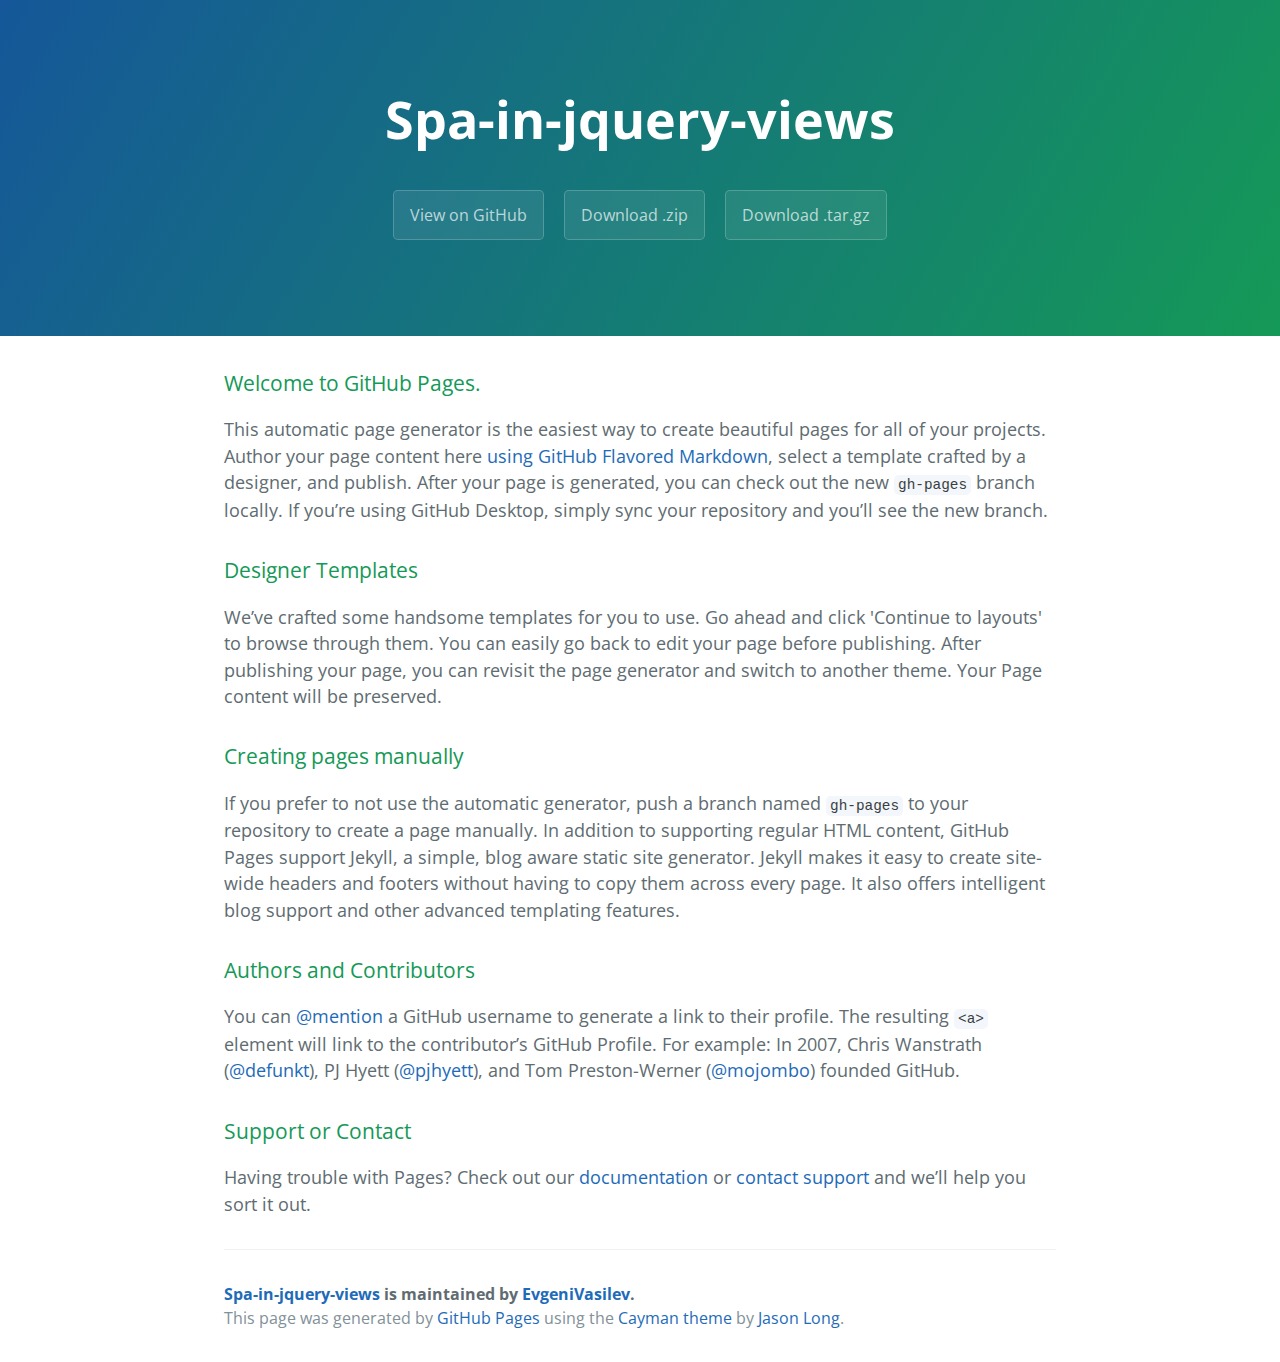
==== index.html @ 951f65dc "Create gh-pages branch via GitHub" ====
<!DOCTYPE html>
<html lang="en-us">
  <head>
    <meta charset="UTF-8">
    <title>Spa-in-jquery-views by EvgeniVasilev</title>
    <meta name="viewport" content="width=device-width, initial-scale=1">
    <link rel="stylesheet" type="text/css" href="stylesheets/normalize.css" media="screen">
    <link href='https://fonts.googleapis.com/css?family=Open+Sans:400,700' rel='stylesheet' type='text/css'>
    <link rel="stylesheet" type="text/css" href="stylesheets/stylesheet.css" media="screen">
    <link rel="stylesheet" type="text/css" href="stylesheets/github-light.css" media="screen">
  </head>
  <body>
    <section class="page-header">
      <h1 class="project-name">Spa-in-jquery-views</h1>
      <h2 class="project-tagline"></h2>
      <a href="https://github.com/EvgeniVasilev/spa-in-jquery-views" class="btn">View on GitHub</a>
      <a href="https://github.com/EvgeniVasilev/spa-in-jquery-views/zipball/master" class="btn">Download .zip</a>
      <a href="https://github.com/EvgeniVasilev/spa-in-jquery-views/tarball/master" class="btn">Download .tar.gz</a>
    </section>

    <section class="main-content">
      <h3>
<a id="welcome-to-github-pages" class="anchor" href="#welcome-to-github-pages" aria-hidden="true"><span aria-hidden="true" class="octicon octicon-link"></span></a>Welcome to GitHub Pages.</h3>

<p>This automatic page generator is the easiest way to create beautiful pages for all of your projects. Author your page content here <a href="https://guides.github.com/features/mastering-markdown/">using GitHub Flavored Markdown</a>, select a template crafted by a designer, and publish. After your page is generated, you can check out the new <code>gh-pages</code> branch locally. If you’re using GitHub Desktop, simply sync your repository and you’ll see the new branch.</p>

<h3>
<a id="designer-templates" class="anchor" href="#designer-templates" aria-hidden="true"><span aria-hidden="true" class="octicon octicon-link"></span></a>Designer Templates</h3>

<p>We’ve crafted some handsome templates for you to use. Go ahead and click 'Continue to layouts' to browse through them. You can easily go back to edit your page before publishing. After publishing your page, you can revisit the page generator and switch to another theme. Your Page content will be preserved.</p>

<h3>
<a id="creating-pages-manually" class="anchor" href="#creating-pages-manually" aria-hidden="true"><span aria-hidden="true" class="octicon octicon-link"></span></a>Creating pages manually</h3>

<p>If you prefer to not use the automatic generator, push a branch named <code>gh-pages</code> to your repository to create a page manually. In addition to supporting regular HTML content, GitHub Pages support Jekyll, a simple, blog aware static site generator. Jekyll makes it easy to create site-wide headers and footers without having to copy them across every page. It also offers intelligent blog support and other advanced templating features.</p>

<h3>
<a id="authors-and-contributors" class="anchor" href="#authors-and-contributors" aria-hidden="true"><span aria-hidden="true" class="octicon octicon-link"></span></a>Authors and Contributors</h3>

<p>You can <a href="https://help.github.com/articles/basic-writing-and-formatting-syntax/#mentioning-users-and-teams" class="user-mention">@mention</a> a GitHub username to generate a link to their profile. The resulting <code>&lt;a&gt;</code> element will link to the contributor’s GitHub Profile. For example: In 2007, Chris Wanstrath (<a href="https://github.com/defunkt" class="user-mention">@defunkt</a>), PJ Hyett (<a href="https://github.com/pjhyett" class="user-mention">@pjhyett</a>), and Tom Preston-Werner (<a href="https://github.com/mojombo" class="user-mention">@mojombo</a>) founded GitHub.</p>

<h3>
<a id="support-or-contact" class="anchor" href="#support-or-contact" aria-hidden="true"><span aria-hidden="true" class="octicon octicon-link"></span></a>Support or Contact</h3>

<p>Having trouble with Pages? Check out our <a href="https://help.github.com/pages">documentation</a> or <a href="https://github.com/contact">contact support</a> and we’ll help you sort it out.</p>

      <footer class="site-footer">
        <span class="site-footer-owner"><a href="https://github.com/EvgeniVasilev/spa-in-jquery-views">Spa-in-jquery-views</a> is maintained by <a href="https://github.com/EvgeniVasilev">EvgeniVasilev</a>.</span>

        <span class="site-footer-credits">This page was generated by <a href="https://pages.github.com">GitHub Pages</a> using the <a href="https://github.com/jasonlong/cayman-theme">Cayman theme</a> by <a href="https://twitter.com/jasonlong">Jason Long</a>.</span>
      </footer>

    </section>

  
  </body>
</html>
---- stylesheets/stylesheet.css ----
* {
  box-sizing: border-box; }

body {
  padding: 0;
  margin: 0;
  font-family: "Open Sans", "Helvetica Neue", Helvetica, Arial, sans-serif;
  font-size: 16px;
  line-height: 1.5;
  color: #606c71; }

a {
  color: #1e6bb8;
  text-decoration: none; }
  a:hover {
    text-decoration: underline; }

.btn {
  display: inline-block;
  margin-bottom: 1rem;
  color: rgba(255, 255, 255, 0.7);
  background-color: rgba(255, 255, 255, 0.08);
  border-color: rgba(255, 255, 255, 0.2);
  border-style: solid;
  border-width: 1px;
  border-radius: 0.3rem;
  transition: color 0.2s, background-color 0.2s, border-color 0.2s; }
  .btn + .btn {
    margin-left: 1rem; }

.btn:hover {
  color: rgba(255, 255, 255, 0.8);
  text-decoration: none;
  background-color: rgba(255, 255, 255, 0.2);
  border-color: rgba(255, 255, 255, 0.3); }

@media screen and (min-width: 64em) {
  .btn {
    padding: 0.75rem 1rem; } }

@media screen and (min-width: 42em) and (max-width: 64em) {
  .btn {
    padding: 0.6rem 0.9rem;
    font-size: 0.9rem; } }

@media screen and (max-width: 42em) {
  .btn {
    display: block;
    width: 100%;
    padding: 0.75rem;
    font-size: 0.9rem; }
    .btn + .btn {
      margin-top: 1rem;
      margin-left: 0; } }

.page-header {
  color: #fff;
  text-align: center;
  background-color: #159957;
  background-image: linear-gradient(120deg, #155799, #159957); }

@media screen and (min-width: 64em) {
  .page-header {
    padding: 5rem 6rem; } }

@media screen and (min-width: 42em) and (max-width: 64em) {
  .page-header {
    padding: 3rem 4rem; } }

@media screen and (max-width: 42em) {
  .page-header {
    padding: 2rem 1rem; } }

.project-name {
  margin-top: 0;
  margin-bottom: 0.1rem; }

@media screen and (min-width: 64em) {
  .project-name {
    font-size: 3.25rem; } }

@media screen and (min-width: 42em) and (max-width: 64em) {
  .project-name {
    font-size: 2.25rem; } }

@media screen and (max-width: 42em) {
  .project-name {
    font-size: 1.75rem; } }

.project-tagline {
  margin-bottom: 2rem;
  font-weight: normal;
  opacity: 0.7; }

@media screen and (min-width: 64em) {
  .project-tagline {
    font-size: 1.25rem; } }

@media screen and (min-width: 42em) and (max-width: 64em) {
  .project-tagline {
    font-size: 1.15rem; } }

@media screen and (max-width: 42em) {
  .project-tagline {
    font-size: 1rem; } }

.main-content :first-child {
  margin-top: 0; }
.main-content img {
  max-width: 100%; }
.main-content h1, .main-content h2, .main-content h3, .main-content h4, .main-content h5, .main-content h6 {
  margin-top: 2rem;
  margin-bottom: 1rem;
  font-weight: normal;
  color: #159957; }
.main-content p {
  margin-bottom: 1em; }
.main-content code {
  padding: 2px 4px;
  font-family: Consolas, "Liberation Mono", Menlo, Courier, monospace;
  font-size: 0.9rem;
  color: #383e41;
  background-color: #f3f6fa;
  border-radius: 0.3rem; }
.main-content pre {
  padding: 0.8rem;
  margin-top: 0;
  margin-bottom: 1rem;
  font: 1rem Consolas, "Liberation Mono", Menlo, Courier, monospace;
  color: #567482;
  word-wrap: normal;
  background-color: #f3f6fa;
  border: solid 1px #dce6f0;
  border-radius: 0.3rem; }
  .main-content pre > code {
    padding: 0;
    margin: 0;
    font-size: 0.9rem;
    color: #567482;
    word-break: normal;
    white-space: pre;
    background: transparent;
    border: 0; }
.main-content .highlight {
  margin-bottom: 1rem; }
  .main-content .highlight pre {
    margin-bottom: 0;
    word-break: normal; }
.main-content .highlight pre, .main-content pre {
  padding: 0.8rem;
  overflow: auto;
  font-size: 0.9rem;
  line-height: 1.45;
  border-radius: 0.3rem; }
.main-content pre code, .main-content pre tt {
  display: inline;
  max-width: initial;
  padding: 0;
  margin: 0;
  overflow: initial;
  line-height: inherit;
  word-wrap: normal;
  background-color: transparent;
  border: 0; }
  .main-content pre code:before, .main-content pre code:after, .main-content pre tt:before, .main-content pre tt:after {
    content: normal; }
.main-content ul, .main-content ol {
  margin-top: 0; }
.main-content blockquote {
  padding: 0 1rem;
  margin-left: 0;
  color: #819198;
  border-left: 0.3rem solid #dce6f0; }
  .main-content blockquote > :first-child {
    margin-top: 0; }
  .main-content blockquote > :last-child {
    margin-bottom: 0; }
.main-content table {
  display: block;
  width: 100%;
  overflow: auto;
  word-break: normal;
  word-break: keep-all; }
  .main-content table th {
    font-weight: bold; }
  .main-content table th, .main-content table td {
    padding: 0.5rem 1rem;
    border: 1px solid #e9ebec; }
.main-content dl {
  padding: 0; }
  .main-content dl dt {
    padding: 0;
    margin-top: 1rem;
    font-size: 1rem;
    font-weight: bold; }
  .main-content dl dd {
    padding: 0;
    margin-bottom: 1rem; }
.main-content hr {
  height: 2px;
  padding: 0;
  margin: 1rem 0;
  background-color: #eff0f1;
  border: 0; }

@media screen and (min-width: 64em) {
  .main-content {
    max-width: 64rem;
    padding: 2rem 6rem;
    margin: 0 auto;
    font-size: 1.1rem; } }

@media screen and (min-width: 42em) and (max-width: 64em) {
  .main-content {
    padding: 2rem 4rem;
    font-size: 1.1rem; } }

@media screen and (max-width: 42em) {
  .main-content {
    padding: 2rem 1rem;
    font-size: 1rem; } }

.site-footer {
  padding-top: 2rem;
  margin-top: 2rem;
  border-top: solid 1px #eff0f1; }

.site-footer-owner {
  display: block;
  font-weight: bold; }

.site-footer-credits {
  color: #819198; }

@media screen and (min-width: 64em) {
  .site-footer {
    font-size: 1rem; } }

@media screen and (min-width: 42em) and (max-width: 64em) {
  .site-footer {
    font-size: 1rem; } }

@media screen and (max-width: 42em) {
  .site-footer {
    font-size: 0.9rem; } }
---- stylesheets/github-light.css ----
/*
   Copyright 2014 GitHub Inc.

   Licensed under the Apache License, Version 2.0 (the "License");
   you may not use this file except in compliance with the License.
   You may obtain a copy of the License at

       http://www.apache.org/licenses/LICENSE-2.0

   Unless required by applicable law or agreed to in writing, software
   distributed under the License is distributed on an "AS IS" BASIS,
   WITHOUT WARRANTIES OR CONDITIONS OF ANY KIND, either express or implied.
   See the License for the specific language governing permissions and
   limitations under the License.

*/

.pl-c /* comment */ {
  color: #969896;
}

.pl-c1      /* constant, markup.raw, meta.diff.header, meta.module-reference, meta.property-name, support, support.constant, support.variable, variable.other.constant */,
.pl-s .pl-v /* string variable */ {
  color: #0086b3;
}

.pl-e  /* entity */,
.pl-en /* entity.name */ {
  color: #795da3;
}

.pl-s .pl-s1 /* string source */,
.pl-smi      /* storage.modifier.import, storage.modifier.package, storage.type.java, variable.other, variable.parameter.function */ {
  color: #333;
}

.pl-ent /* entity.name.tag */ {
  color: #63a35c;
}

.pl-k /* keyword, storage, storage.type */ {
  color: #a71d5d;
}

.pl-pds              /* punctuation.definition.string, string.regexp.character-class */,
.pl-s                /* string */,
.pl-s .pl-pse .pl-s1 /* string punctuation.section.embedded source */,
.pl-sr               /* string.regexp */,
.pl-sr .pl-cce       /* string.regexp constant.character.escape */,
.pl-sr .pl-sra       /* string.regexp string.regexp.arbitrary-repitition */,
.pl-sr .pl-sre       /* string.regexp source.ruby.embedded */ {
  color: #183691;
}

.pl-v /* variable */ {
  color: #ed6a43;
}

.pl-id /* invalid.deprecated */ {
  color: #b52a1d;
}

.pl-ii /* invalid.illegal */ {
  background-color: #b52a1d;
  color: #f8f8f8;
}

.pl-sr .pl-cce /* string.regexp constant.character.escape */ {
  color: #63a35c;
  font-weight: bold;
}

.pl-ml /* markup.list */ {
  color: #693a17;
}

.pl-mh        /* markup.heading */,
.pl-mh .pl-en /* markup.heading entity.name */,
.pl-ms        /* meta.separator */ {
  color: #1d3e81;
  font-weight: bold;
}

.pl-mq /* markup.quote */ {
  color: #008080;
}

.pl-mi /* markup.italic */ {
  color: #333;
  font-style: italic;
}

.pl-mb /* markup.bold */ {
  color: #333;
  font-weight: bold;
}

.pl-md /* markup.deleted, meta.diff.header.from-file */ {
  background-color: #ffecec;
  color: #bd2c00;
}

.pl-mi1 /* markup.inserted, meta.diff.header.to-file */ {
  background-color: #eaffea;
  color: #55a532;
}

.pl-mdr /* meta.diff.range */ {
  color: #795da3;
  font-weight: bold;
}

.pl-mo /* meta.output */ {
  color: #1d3e81;
}
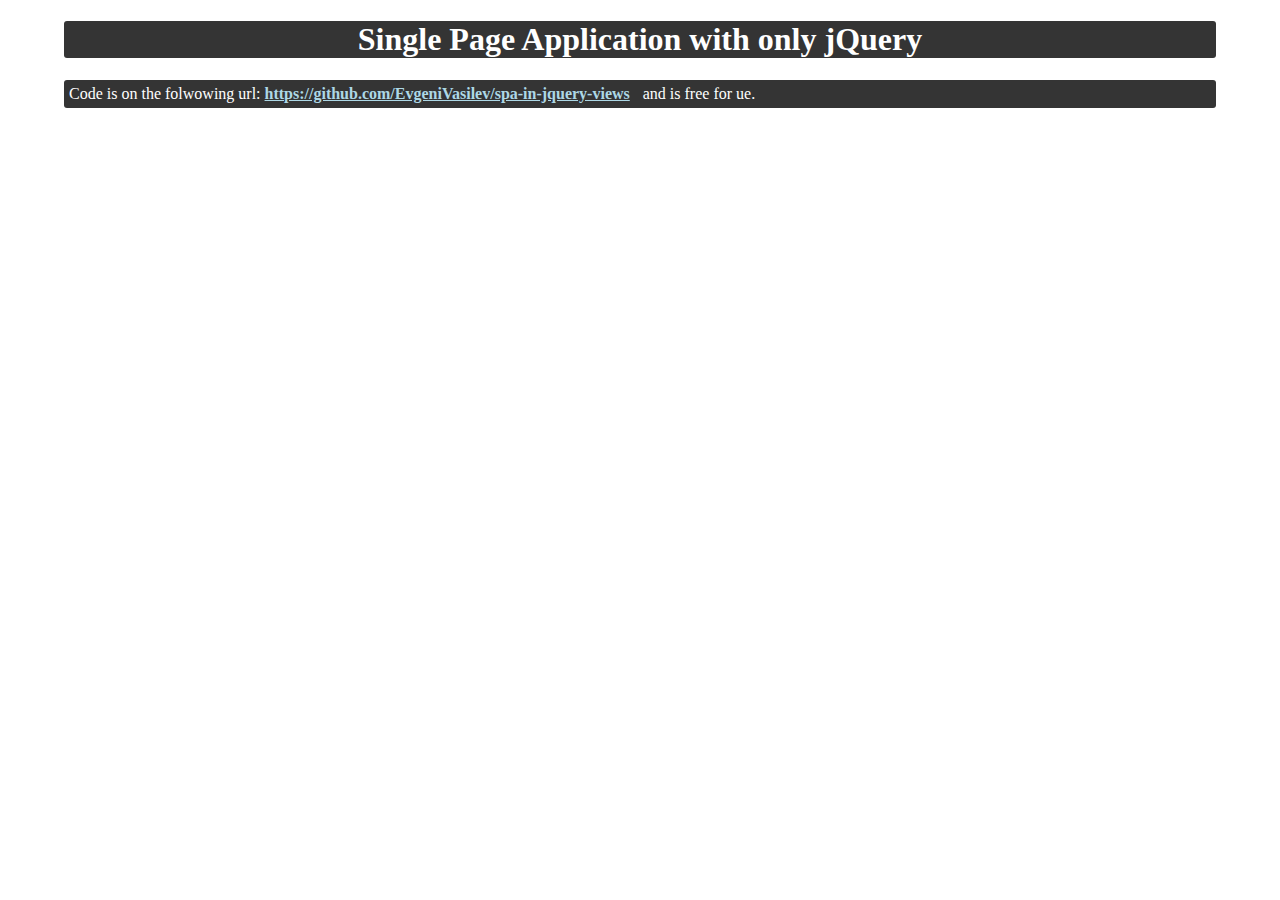
==== commit 50f2f124: "Initial commit." ====
--- a/index.html
+++ b/index.html
@@ -1,57 +1,25 @@
 <!DOCTYPE html>
-<html lang="en-us">
-  <head>
+<html lang="en">
+
+<head>
     <meta charset="UTF-8">
-    <title>Spa-in-jquery-views by EvgeniVasilev</title>
-    <meta name="viewport" content="width=device-width, initial-scale=1">
-    <link rel="stylesheet" type="text/css" href="stylesheets/normalize.css" media="screen">
-    <link href='https://fonts.googleapis.com/css?family=Open+Sans:400,700' rel='stylesheet' type='text/css'>
-    <link rel="stylesheet" type="text/css" href="stylesheets/stylesheet.css" media="screen">
-    <link rel="stylesheet" type="text/css" href="stylesheets/github-light.css" media="screen">
-  </head>
-  <body>
-    <section class="page-header">
-      <h1 class="project-name">Spa-in-jquery-views</h1>
-      <h2 class="project-tagline"></h2>
-      <a href="https://github.com/EvgeniVasilev/spa-in-jquery-views" class="btn">View on GitHub</a>
-      <a href="https://github.com/EvgeniVasilev/spa-in-jquery-views/zipball/master" class="btn">Download .zip</a>
-      <a href="https://github.com/EvgeniVasilev/spa-in-jquery-views/tarball/master" class="btn">Download .tar.gz</a>
-    </section>
+    <title>Single Page Application in jQuery with Views</title>
+    <script src="../bower_components/jquery/dist/jquery.js"></script>
+    <script src="scripts/controller.js"></script>
+    <link rel="stylesheet" href="./styles.css" />
+</head>
 
-    <section class="main-content">
-      <h3>
-<a id="welcome-to-github-pages" class="anchor" href="#welcome-to-github-pages" aria-hidden="true"><span aria-hidden="true" class="octicon octicon-link"></span></a>Welcome to GitHub Pages.</h3>
+<body class="container">
+    <div class="header">
+        <h1>Single Page Application with only jQuery</h1>
+    </div>
+    <div id="nav"></div> 
+    
+    <div id="container"></div>
+       
+  <div class="footer">
+      <p>Code is on the folwowing url:&nbsp;<a href="https://github.com/EvgeniVasilev/spa-in-jquery-views"  target="_blank">https://github.com/EvgeniVasilev/spa-in-jquery-views</a>&nbsp; and is free for ue.</p>
+  </div>
+</body>
 
-<p>This automatic page generator is the easiest way to create beautiful pages for all of your projects. Author your page content here <a href="https://guides.github.com/features/mastering-markdown/">using GitHub Flavored Markdown</a>, select a template crafted by a designer, and publish. After your page is generated, you can check out the new <code>gh-pages</code> branch locally. If you’re using GitHub Desktop, simply sync your repository and you’ll see the new branch.</p>
-
-<h3>
-<a id="designer-templates" class="anchor" href="#designer-templates" aria-hidden="true"><span aria-hidden="true" class="octicon octicon-link"></span></a>Designer Templates</h3>
-
-<p>We’ve crafted some handsome templates for you to use. Go ahead and click 'Continue to layouts' to browse through them. You can easily go back to edit your page before publishing. After publishing your page, you can revisit the page generator and switch to another theme. Your Page content will be preserved.</p>
-
-<h3>
-<a id="creating-pages-manually" class="anchor" href="#creating-pages-manually" aria-hidden="true"><span aria-hidden="true" class="octicon octicon-link"></span></a>Creating pages manually</h3>
-
-<p>If you prefer to not use the automatic generator, push a branch named <code>gh-pages</code> to your repository to create a page manually. In addition to supporting regular HTML content, GitHub Pages support Jekyll, a simple, blog aware static site generator. Jekyll makes it easy to create site-wide headers and footers without having to copy them across every page. It also offers intelligent blog support and other advanced templating features.</p>
-
-<h3>
-<a id="authors-and-contributors" class="anchor" href="#authors-and-contributors" aria-hidden="true"><span aria-hidden="true" class="octicon octicon-link"></span></a>Authors and Contributors</h3>
-
-<p>You can <a href="https://help.github.com/articles/basic-writing-and-formatting-syntax/#mentioning-users-and-teams" class="user-mention">@mention</a> a GitHub username to generate a link to their profile. The resulting <code>&lt;a&gt;</code> element will link to the contributor’s GitHub Profile. For example: In 2007, Chris Wanstrath (<a href="https://github.com/defunkt" class="user-mention">@defunkt</a>), PJ Hyett (<a href="https://github.com/pjhyett" class="user-mention">@pjhyett</a>), and Tom Preston-Werner (<a href="https://github.com/mojombo" class="user-mention">@mojombo</a>) founded GitHub.</p>
-
-<h3>
-<a id="support-or-contact" class="anchor" href="#support-or-contact" aria-hidden="true"><span aria-hidden="true" class="octicon octicon-link"></span></a>Support or Contact</h3>
-
-<p>Having trouble with Pages? Check out our <a href="https://help.github.com/pages">documentation</a> or <a href="https://github.com/contact">contact support</a> and we’ll help you sort it out.</p>
-
-      <footer class="site-footer">
-        <span class="site-footer-owner"><a href="https://github.com/EvgeniVasilev/spa-in-jquery-views">Spa-in-jquery-views</a> is maintained by <a href="https://github.com/EvgeniVasilev">EvgeniVasilev</a>.</span>
-
-        <span class="site-footer-credits">This page was generated by <a href="https://pages.github.com">GitHub Pages</a> using the <a href="https://github.com/jasonlong/cayman-theme">Cayman theme</a> by <a href="https://twitter.com/jasonlong">Jason Long</a>.</span>
-      </footer>
-
-    </section>
-
-  
-  </body>
-</html>
+</html>--- a/styles.css
+++ b/styles.css
@@ -0,0 +1,77 @@
+div, img {
+    border-radius: 3px;
+}
+
+.container {
+    width: 90%;   
+    margin: auto;
+}
+
+a {
+    font-family: "trebuchet ms";
+    color: #343434;
+    font-weight: bold;
+    margin-right: 5px;
+}
+
+.header {
+    color: white;
+    background-color: #343434;
+    text-align: center;
+    border-radius: 3px;
+}
+
+.footer{
+    color: white;
+    background-color: #343434;
+    text-align: center;
+    border-radius: 3px;
+}
+
+.footer>p{
+    font-family: "trebuchet ms";
+    padding: 5px;
+}
+
+.footer>p>a{
+    color: lightblue;
+}
+
+p {
+    text-align: justify;
+    font-family: atomic-age;
+    font-size: 16px;
+}
+
+.article:first-letter {
+    font-size: 25px;
+    color: maroon;
+    text-decoration: underline;
+    margin-right: 1px;
+    font-weight: bold;
+}
+
+.article-sub:first-letter {
+    font-size: 25px;
+    color: maroon;
+    text-decoration: underline;
+    margin-right: 1px;
+    font-weight: bold;
+}
+
+.article, .article-sub {
+    text-indent: 40px;
+    font-family: "trebuchet ms";
+}
+
+img {
+    float: left;
+    margin-right: 20px;
+    box-shadow:   0 0 12px black;
+    height: 300px;
+    width: 400px;
+}
+
+h1, h2, h3 {
+    font-family: "trebuchet ms";
+}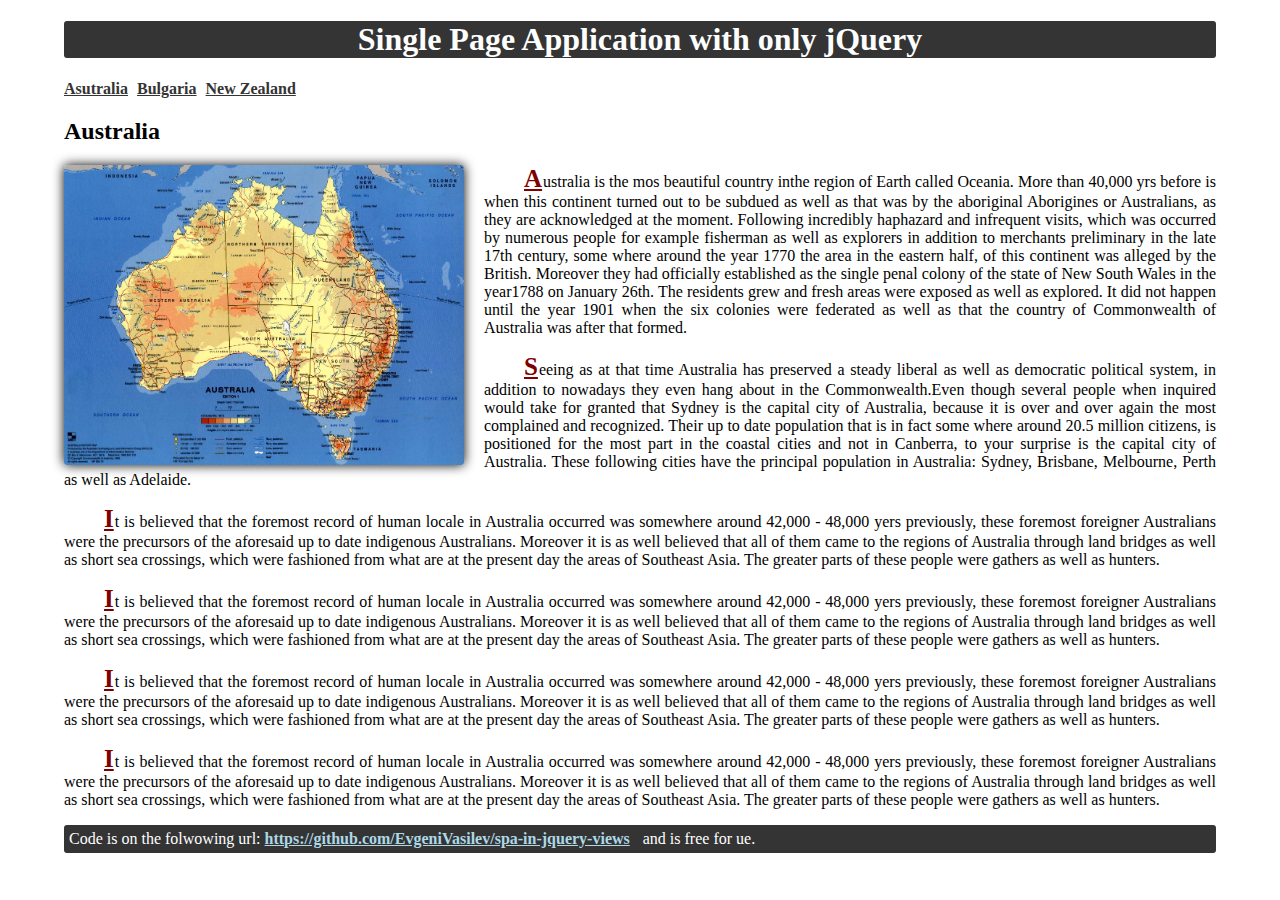
==== commit c0b9b895: "Fix path to bower." ====
--- a/index.html
+++ b/index.html
@@ -4,7 +4,7 @@
 <head>
     <meta charset="UTF-8">
     <title>Single Page Application in jQuery with Views</title>
-    <script src="../bower_components/jquery/dist/jquery.js"></script>
+    <script src="./bower_components/jquery/dist/jquery.js"></script>
     <script src="scripts/controller.js"></script>
     <link rel="stylesheet" href="./styles.css" />
 </head>
@@ -22,4 +22,4 @@
   </div>
 </body>
 
-</html>+</html>
